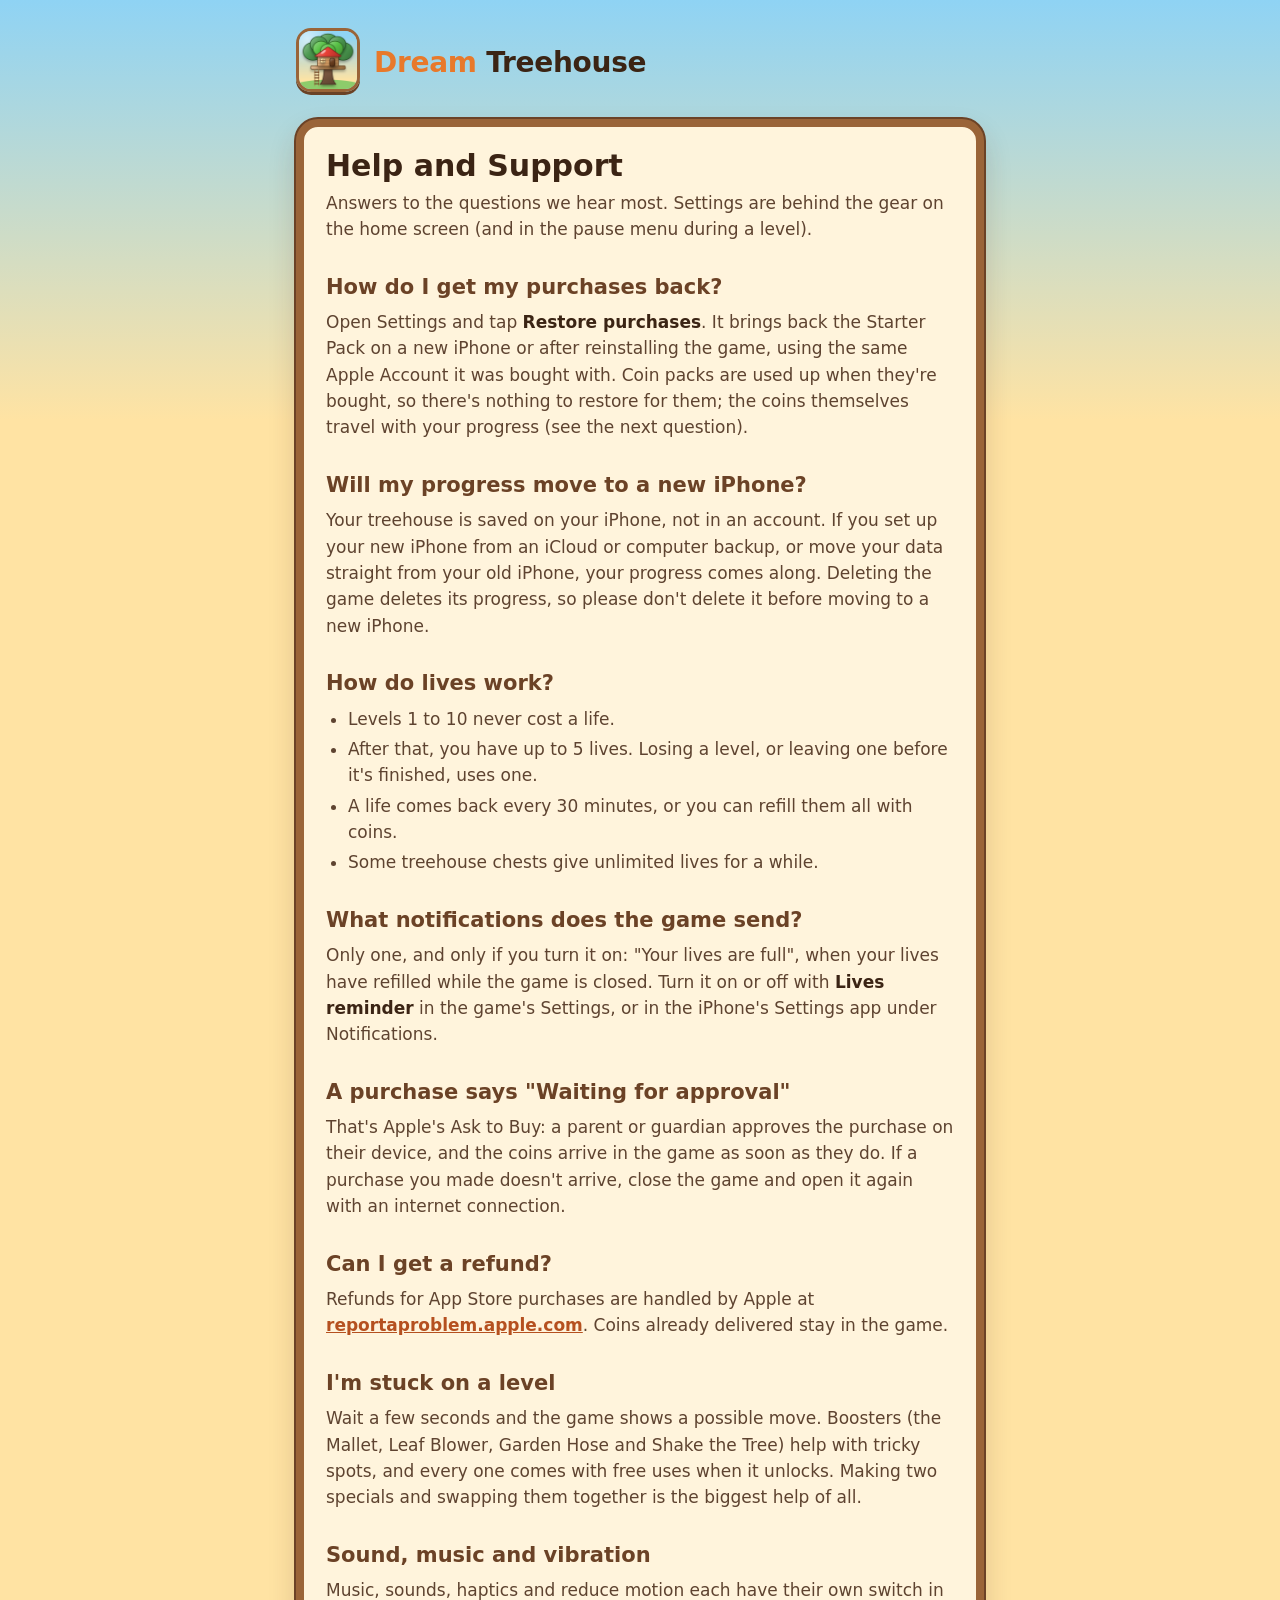
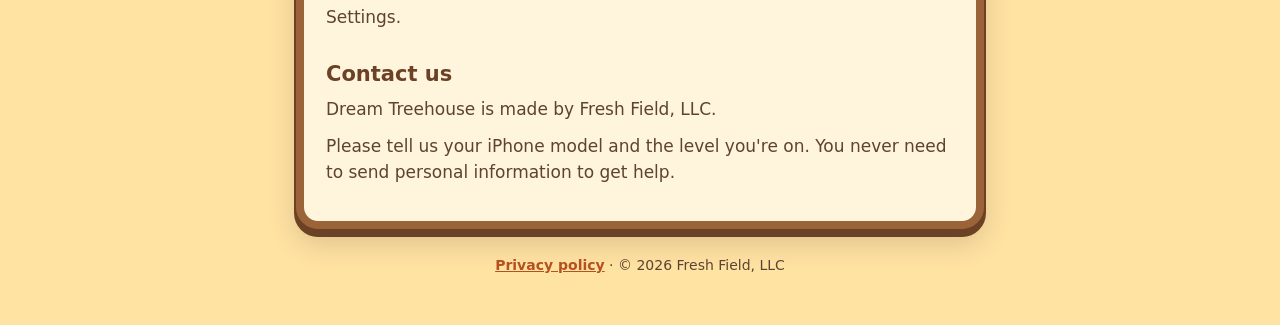
==== support/index.html @ 89ddb2c5 "Privacy policy, support page and landing page for Dream Treehouse Co-Authored-By: Claude Opus 5.5 <n" ====
<!doctype html>
<html lang="en">
<head>
<meta charset="utf-8">
<meta name="viewport" content="width=device-width, initial-scale=1">
<title>Help and Support · Dream Treehouse</title>
<meta name="description" content="Answers to common questions about the Dream Treehouse iPhone game, and how to reach us.">
<link rel="icon" href="../icon.png">
<link rel="stylesheet" href="../style.css">
</head>
<body>
<main>
  <header class="top">
    <a href="../"><img src="../icon.png" alt="Dream Treehouse home"></a>
    <a href="../" class="brand"><span class="dream">Dream</span> Treehouse</a>
  </header>

  <article class="card">
    <h1>Help and Support</h1>
    <p>Answers to the questions we hear most. Settings are behind the gear on the home screen (and in the pause menu during a level).</p>

    <h2>How do I get my purchases back?</h2>
    <p>Open Settings and tap <strong>Restore purchases</strong>. It brings back the Starter Pack on a new iPhone or after reinstalling the game, using the same Apple Account it was bought with. Coin packs are used up when they're bought, so there's nothing to restore for them; the coins themselves travel with your progress (see the next question).</p>

    <h2>Will my progress move to a new iPhone?</h2>
    <p>Your treehouse is saved on your iPhone, not in an account. If you set up your new iPhone from an iCloud or computer backup, or move your data straight from your old iPhone, your progress comes along. Deleting the game deletes its progress, so please don't delete it before moving to a new iPhone.</p>

    <h2>How do lives work?</h2>
    <ul>
      <li>Levels 1 to 10 never cost a life.</li>
      <li>After that, you have up to 5 lives. Losing a level, or leaving one before it's finished, uses one.</li>
      <li>A life comes back every 30 minutes, or you can refill them all with coins.</li>
      <li>Some treehouse chests give unlimited lives for a while.</li>
    </ul>

    <h2>What notifications does the game send?</h2>
    <p>Only one, and only if you turn it on: "Your lives are full", when your lives have refilled while the game is closed. Turn it on or off with <strong>Lives reminder</strong> in the game's Settings, or in the iPhone's Settings app under Notifications.</p>

    <h2>A purchase says "Waiting for approval"</h2>
    <p>That's Apple's Ask to Buy: a parent or guardian approves the purchase on their device, and the coins arrive in the game as soon as they do. If a purchase you made doesn't arrive, close the game and open it again with an internet connection.</p>

    <h2>Can I get a refund?</h2>
    <p>Refunds for App Store purchases are handled by Apple at <a href="https://reportaproblem.apple.com">reportaproblem.apple.com</a>. Coins already delivered stay in the game.</p>

    <h2>I'm stuck on a level</h2>
    <p>Wait a few seconds and the game shows a possible move. Boosters (the Mallet, Leaf Blower, Garden Hose and Shake the Tree) help with tricky spots, and every one comes with free uses when it unlocks. Making two specials and swapping them together is the biggest help of all.</p>

    <h2>Sound, music and vibration</h2>
    <p>Music, sounds, haptics and reduce motion each have their own switch in Settings.</p>

    <h2>Contact us</h2>
    <p class="contact">Dream Treehouse is made by Fresh Field, LLC.</p>
    <p>Please tell us your iPhone model and the level you're on. You never need to send personal information to get help.</p>
  </article>

  <footer><a href="../privacy/">Privacy policy</a> · &copy; 2026 Fresh Field, LLC</footer>
</main>
</body>
</html>
---- style.css ----
/* Dream Treehouse's own colors (the game's Palette.swift) and rounded type.
   No web fonts or other outside requests, so visiting these pages sends
   nothing anywhere but GitHub Pages. */
:root {
  color-scheme: light;
  --sky-top: #8fd3f4;
  --sky-bottom: #ffe3a3;
  --cream: #fff4dc;
  --cream-shade: #f1e0b8;
  --wood-dark: #6b4226;
  --wood: #9a6438;
  --text: #3b2414;
  --text-soft: #5e4330;
  --accent: #ffb347;
  --accent-hot: #ff7a59;
  --forest: #2f6b3a;
  --round: ui-rounded, "SF Pro Rounded", "Nunito", "Varela Round", system-ui, -apple-system, "Segoe UI", sans-serif;
}

* { box-sizing: border-box; }

html { background: var(--sky-bottom); }

body {
  margin: 0;
  min-height: 100vh;
  background: linear-gradient(var(--sky-top), var(--sky-bottom) 420px) no-repeat, var(--sky-bottom);
  color: var(--text);
  font: 17px/1.55 var(--round);
  -webkit-text-size-adjust: 100%;
}

main {
  max-width: 720px;
  margin: 0 auto;
  padding: 28px 16px 48px;
}

header.top {
  display: flex;
  align-items: center;
  gap: 14px;
  margin-bottom: 20px;
}

header.top img {
  width: 64px;
  height: 64px;
  border-radius: 15px;
  border: 3px solid var(--wood);
  box-shadow: 0 3px 0 var(--wood-dark);
}

header.top a { color: inherit; text-decoration: none; }

.brand {
  font-size: 28px;
  font-weight: 900;
  letter-spacing: -0.01em;
  line-height: 1.1;
}

.brand .dream { color: #e8792b; }

.card {
  background: var(--cream);
  border: 8px solid var(--wood);
  border-radius: 22px;
  box-shadow: 0 0 0 2px var(--wood-dark), 0 6px 0 2px var(--wood-dark), 0 14px 28px rgba(59, 36, 20, 0.18);
  padding: 22px 22px 26px;
}

h1 {
  font-size: 30px;
  font-weight: 900;
  line-height: 1.15;
  margin: 0 0 6px;
}

h2 {
  font-size: 21px;
  font-weight: 800;
  margin: 28px 0 6px;
  color: var(--wood-dark);
}

h3 {
  font-size: 18px;
  font-weight: 800;
  margin: 20px 0 4px;
}

p, li { color: var(--text-soft); }

p { margin: 6px 0 10px; }

ul { padding-left: 22px; margin: 6px 0 10px; }

li { margin: 4px 0; }

strong { color: var(--text); }

a { color: #b5501f; font-weight: 700; }

.updated { font-size: 15px; margin: 0 0 14px; }

.short {
  background: #fffaf0;
  border: 2px solid var(--cream-shade);
  border-radius: 14px;
  padding: 10px 16px;
}

.links {
  display: flex;
  flex-wrap: wrap;
  gap: 12px;
  margin-top: 18px;
}

.button {
  display: inline-block;
  padding: 11px 20px;
  border-radius: 14px;
  background: var(--forest);
  color: #fff;
  font-weight: 800;
  text-decoration: none;
  box-shadow: 0 4px 0 #1f4a27;
}

.button.wood { background: var(--wood); box-shadow: 0 4px 0 var(--wood-dark); }

footer {
  margin-top: 26px;
  text-align: center;
  font-size: 14px;
  color: var(--text-soft);
}

footer a { font-weight: 700; }

@media (max-width: 420px) {
  .card { border-width: 6px; padding: 18px 16px 22px; }
  h1 { font-size: 26px; }
}
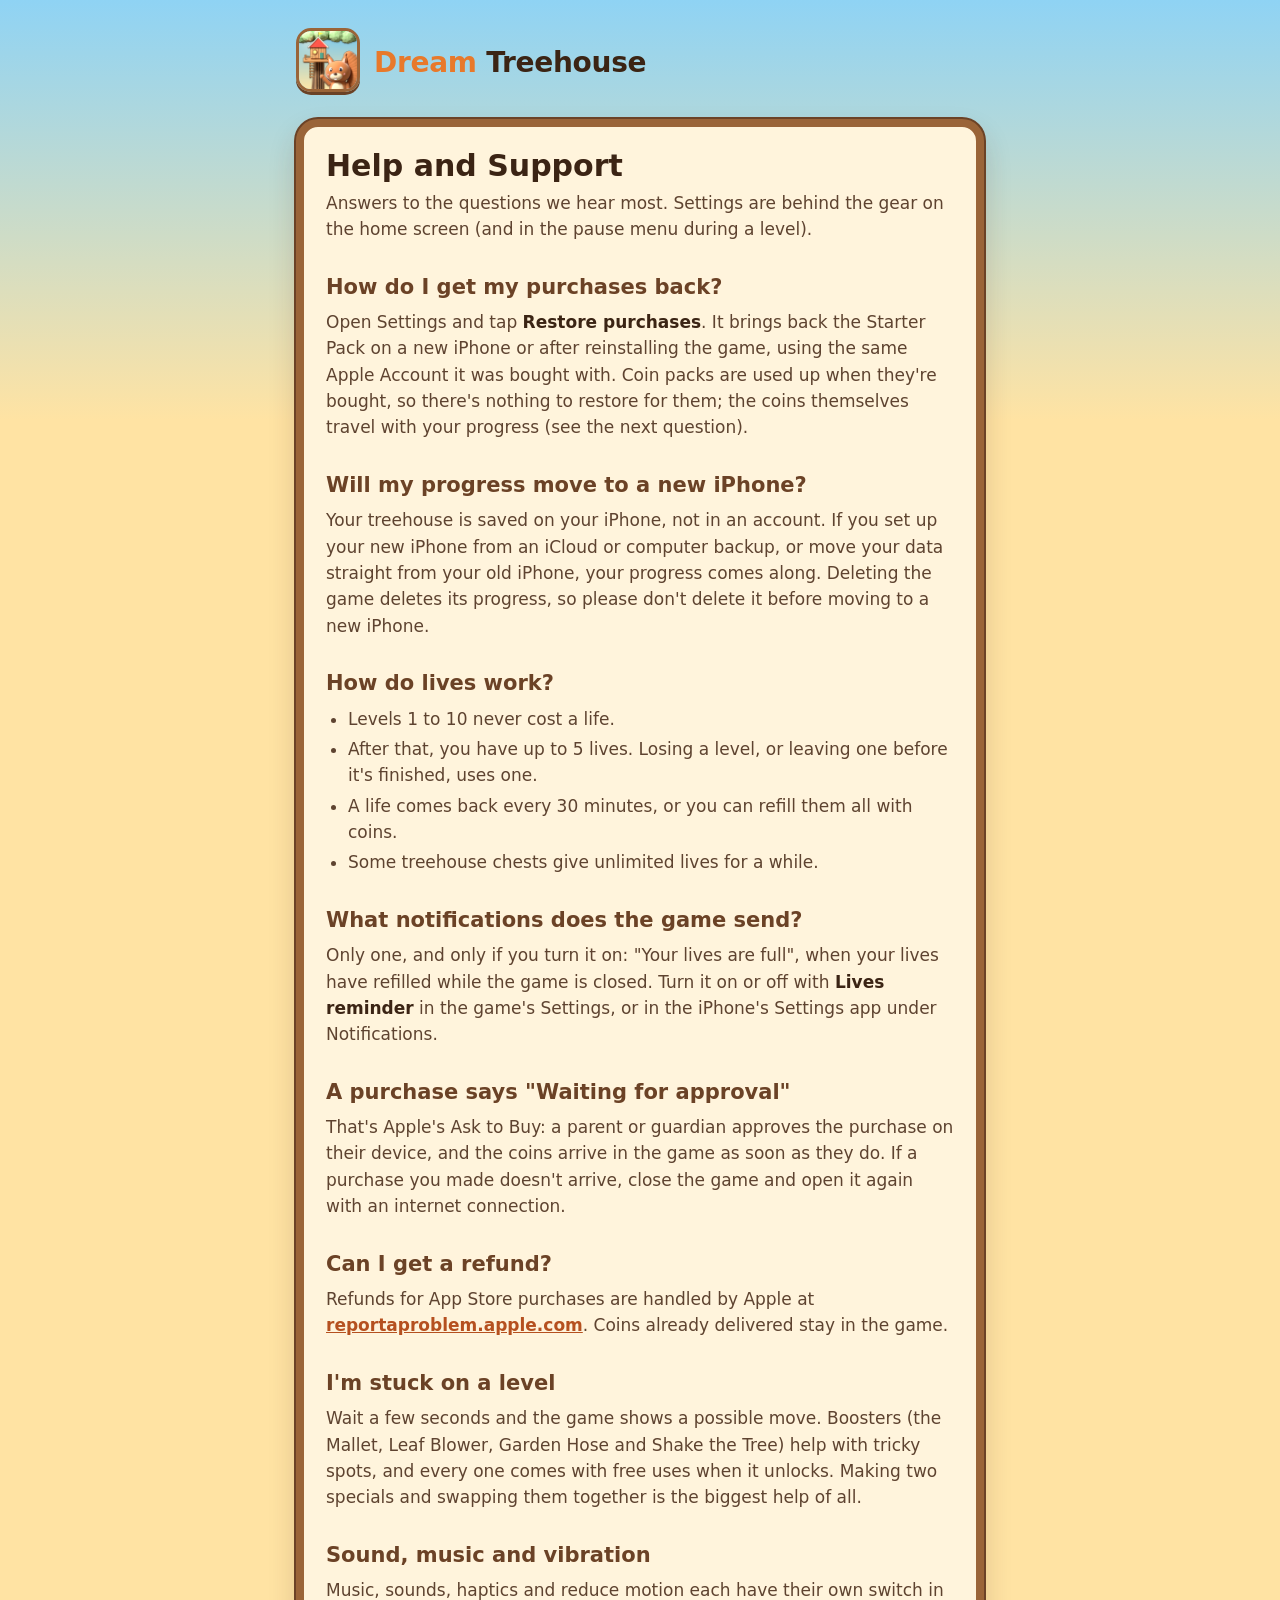
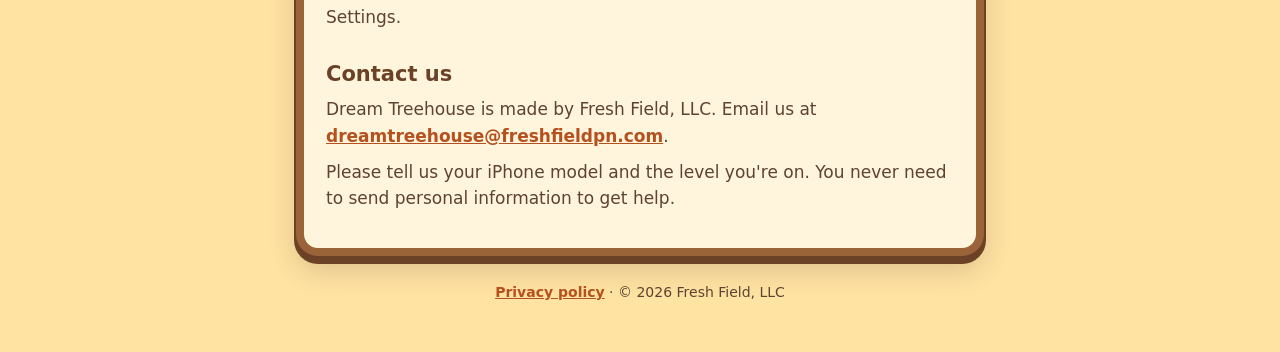
==== commit 2b57df6b: "The support email on the support and privacy pages Co-Authored-By: Claude Opus 5.5 <noreply@anthropi" ====
--- a/support/index.html
+++ b/support/index.html
@@ -49,7 +49,7 @@
     <p>Music, sounds, haptics and reduce motion each have their own switch in Settings.</p>
 
     <h2>Contact us</h2>
-    <p class="contact">Dream Treehouse is made by Fresh Field, LLC.</p>
+    <p class="contact">Dream Treehouse is made by Fresh Field, LLC. Email us at <a href="mailto:dreamtreehouse@freshfieldpn.com">dreamtreehouse@freshfieldpn.com</a>.</p>
     <p>Please tell us your iPhone model and the level you're on. You never need to send personal information to get help.</p>
   </article>
 
